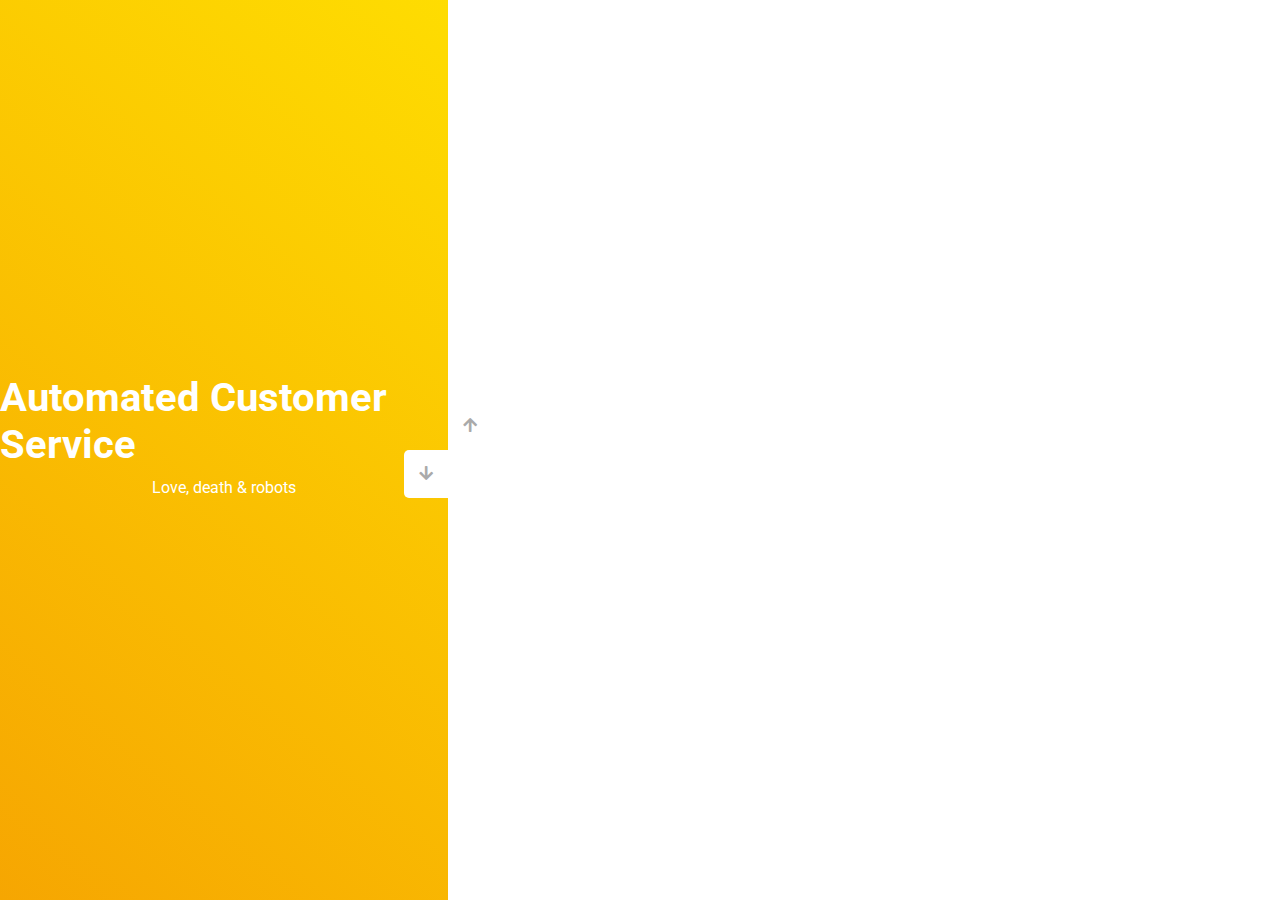
==== 03-slider-sources/index.html @ 9ef9e561 "add lesson 3" ====
<!DOCTYPE html>
<html lang="en">
  <head>
    <meta charset="UTF-8" />
    <meta name="viewport" content="width=device-width, initial-scale=1.0" />
    <link
      rel="stylesheet"
      href="https://cdnjs.cloudflare.com/ajax/libs/font-awesome/5.15.1/css/all.min.css"
    />
    <link rel="stylesheet" href="style.css" />
    <title>Слайдер | Проект 3</title>
  </head>
  <body>
    <div class="container">
      <div class="sidebar">
        <div style="background: linear-gradient(229.99deg, #11DEE9 -26%, #017E8B 145%);">
          <h1>Snow in the desert</h1>
          <p>Love, death & robots</p>
        </div>
        <div style="background: linear-gradient(215.32deg, #F90306 -1%, #9E0706 124%);">
          <h1>Life Hutch</h1>
          <p>Love, death & robots</p>
        </div>
        <div style="background: linear-gradient(221.87deg, #8308EA 1%, #5305AF 128%);">
          <h1>Zima Blue</h1>
          <p>Love, death & robots</p>
        </div>
        <div style="background: linear-gradient(220.16deg, #FFE101 -8%, #F39102 138%);">
          <h1>Automated Customer Service</h1>
          <p>Love, death & robots</p>
        </div>
      </div>
      <div class="main-slide">
        <div
          style="
            background-image: url('https://images.unsplash.com/photo-1601574968106-b312ac309953?ixlib=rb-1.2.1&ixid=MnwxMjA3fDB8MHxwaG90by1wYWdlfHx8fGVufDB8fHx8&auto=format&fit=crop&w=1996&q=80');
          "
        ></div>
        <div
          style="
            background-image: url('https://images.unsplash.com/photo-1511447333015-45b65e60f6d5?ixid=MnwxMjA3fDB8MHxwaG90by1wYWdlfHx8fGVufDB8fHx8&ixlib=rb-1.2.1&auto=format&fit=crop&w=2023&q=80');
          "
        ></div>
        <div
          style="
            background-image: url('https://images.unsplash.com/photo-1501529301789-b48c1975542a?ixid=MnwxMjA3fDB8MHxwaG90by1wYWdlfHx8fGVufDB8fHx8&ixlib=rb-1.2.1&auto=format&fit=crop&w=1950&q=80');
          "
        ></div>
        <div
          style="
            background-image: url('https://images.unsplash.com/photo-1520263115673-610416f52ab6?ixlib=rb-1.2.1&ixid=MnwxMjA3fDB8MHxwaG90by1wYWdlfHx8fGVufDB8fHx8&auto=format&fit=crop&w=1950&q=80');
          "
        ></div>
      </div>
      <div class="controls">
        <button class="down-button">
          <i class="fas fa-arrow-down"></i>
        </button>
        <button class="up-button">
          <i class="fas fa-arrow-up"></i>
        </button>
      </div>
    </div>
    <script src="app.js"></script>
  </body>
</html>
---- 03-slider-sources/style.css ----
@import url('https://fonts.googleapis.com/css?family=Roboto&display=swap');

* {
  box-sizing: border-box;
  margin: 0;
  padding: 0;
}

body {
  font-family: 'Roboto', sans-serif;
  height: 100vh;
}

.container {
  position: relative;
  overflow: hidden;
  width: 100vw;
  height: 100vh;
}

.sidebar {
  height: 100%;
  width: 35%;
  position: absolute;
  top: 0;
  left: 0;
  transition: transform 0.5s ease-in-out;
}

.sidebar > div {
  height: 100%;
  width: 100%;
  display: flex;
  flex-direction: column;
  align-items: center;
  justify-content: center;
  color: #fff;
}

.sidebar h1 {
  font-size: 40px;
  margin-bottom: 10px;
  margin-top: -30px;
}

.main-slide {
  height: 100%;
  position: absolute;
  top: 0;
  left: 35%;
  width: 65%;
  transition: transform 0.5s ease-in-out;
}

.main-slide > div {
  background-repeat: no-repeat;
  background-size: cover;
  background-position: center center;
  height: 100%;
  width: 100%;
}

button {
  background-color: #fff;
  border: none;
  color: #aaa;
  cursor: pointer;
  font-size: 16px;
  padding: 15px;
}

button:hover {
  color: #222;
}

button:focus {
  outline: none;
}

.container .controls button {
  position: absolute;
  left: 35%;
  top: 50%;
  z-index: 100;
}

.container .controls .down-button {
  transform: translateX(-100%);
  border-top-left-radius: 5px;
  border-bottom-left-radius: 5px;
}

.container .controls .up-button {
  transform: translateY(-100%);
  border-top-right-radius: 5px;
  border-bottom-right-radius: 5px;
}
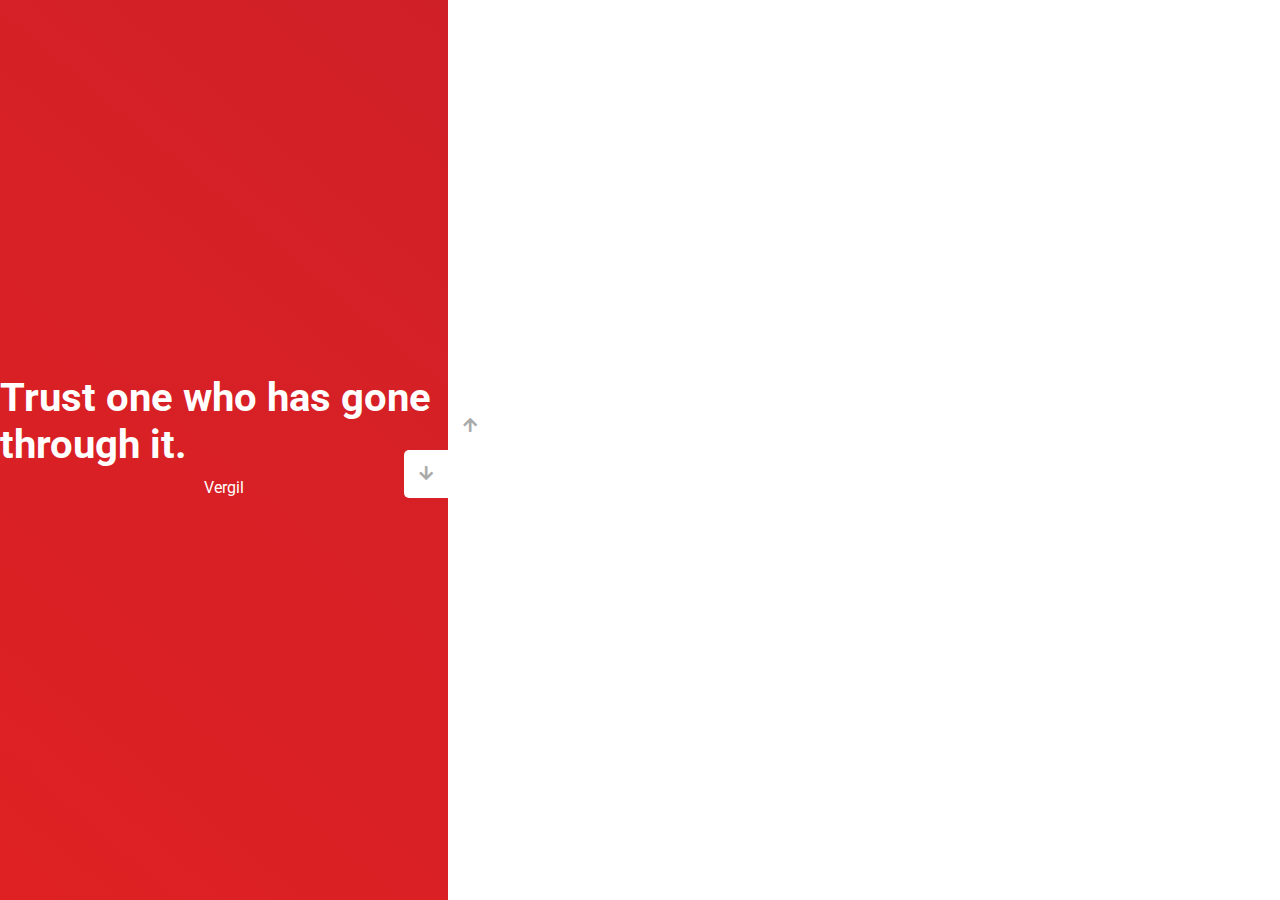
==== commit 6cadbd60: "add hometask lesson 3" ====
--- a/03-slider-sources/index.html
+++ b/03-slider-sources/index.html
@@ -13,42 +13,51 @@
   <body>
     <div class="container">
       <div class="sidebar">
-        <div style="background: linear-gradient(229.99deg, #11DEE9 -26%, #017E8B 145%);">
-          <h1>Snow in the desert</h1>
-          <p>Love, death & robots</p>
+        <div style="background: linear-gradient(229.99deg, #0b6408 -26%, #0f8b04 145%);">
+          <h1>Logic will get you from A to B. Imagination will take you anywhere.</h1>
+          <p>Einstein</p>
         </div>
-        <div style="background: linear-gradient(215.32deg, #F90306 -1%, #9E0706 124%);">
-          <h1>Life Hutch</h1>
-          <p>Love, death & robots</p>
+        <div style="background: linear-gradient(215.32deg, #000000 -1%, #0e0c0c 124%);">
+          <h1>Our greatest glory is not in never falling, but in getting up every time we do.</h1>
+          <p>Confucius</p>
         </div>
-        <div style="background: linear-gradient(221.87deg, #8308EA 1%, #5305AF 128%);">
-          <h1>Zima Blue</h1>
-          <p>Love, death & robots</p>
+        <div style="background: linear-gradient(221.87deg, #fc902c 1%, #cc7b1e 128%);">
+          <h1>Experience is simply the name we give our mistakes.</h1>
+          <p>Oscar Wilde</p>
         </div>
-        <div style="background: linear-gradient(220.16deg, #FFE101 -8%, #F39102 138%);">
-          <h1>Automated Customer Service</h1>
-          <p>Love, death & robots</p>
+        <div style="background: linear-gradient(220.16deg, #5467a7 -8%, #557daa 138%);">
+          <h1>I hear and I forget. I see and I remember. I do and I understand. </h1>
+          <p>Confucius</p>
+        </div>
+        <div style="background: linear-gradient(220.16deg, #cf2028 -8%, #e42121 138%);">
+          <h1>Trust one who has gone through it. </h1>
+          <p>Vergil</p>
         </div>
       </div>
       <div class="main-slide">
         <div
           style="
-            background-image: url('https://images.unsplash.com/photo-1601574968106-b312ac309953?ixlib=rb-1.2.1&ixid=MnwxMjA3fDB8MHxwaG90by1wYWdlfHx8fGVufDB8fHx8&auto=format&fit=crop&w=1996&q=80');
+            background-image: url('https://images.unsplash.com/photo-1516575334481-f85287c2c82d?ixlib=rb-1.2.1&ixid=MnwxMjA3fDB8MHxwaG90by1wYWdlfHx8fGVufDB8fHx8&auto=format&fit=crop&w=334&q=80');
           "
         ></div>
         <div
           style="
-            background-image: url('https://images.unsplash.com/photo-1511447333015-45b65e60f6d5?ixid=MnwxMjA3fDB8MHxwaG90by1wYWdlfHx8fGVufDB8fHx8&ixlib=rb-1.2.1&auto=format&fit=crop&w=2023&q=80');
+            background-image: url('https://images.unsplash.com/photo-1613916107413-4991c04f0837?ixid=MnwxMjA3fDB8MHxwaG90by1wYWdlfHx8fGVufDB8fHx8&ixlib=rb-1.2.1&auto=format&fit=crop&w=675&q=80');
           "
         ></div>
         <div
           style="
-            background-image: url('https://images.unsplash.com/photo-1501529301789-b48c1975542a?ixid=MnwxMjA3fDB8MHxwaG90by1wYWdlfHx8fGVufDB8fHx8&ixlib=rb-1.2.1&auto=format&fit=crop&w=1950&q=80');
+            background-image: url('https://images.unsplash.com/photo-1492760864391-753aaae87234?ixid=MnwxMjA3fDB8MHxwaG90by1wYWdlfHx8fGVufDB8fHx8&ixlib=rb-1.2.1&auto=format&fit=crop&w=668&q=80');
           "
         ></div>
         <div
           style="
-            background-image: url('https://images.unsplash.com/photo-1520263115673-610416f52ab6?ixlib=rb-1.2.1&ixid=MnwxMjA3fDB8MHxwaG90by1wYWdlfHx8fGVufDB8fHx8&auto=format&fit=crop&w=1950&q=80');
+            background-image: url('https://images.unsplash.com/photo-1582486063461-b8080d91e716?ixid=MnwxMjA3fDB8MHxwaG90by1wYWdlfHx8fGVufDB8fHx8&ixlib=rb-1.2.1&auto=format&fit=crop&w=750&q=80');
+          "
+        ></div>
+        <div
+          style="
+            background-image: url('https://images.unsplash.com/photo-1497250681960-ef046c08a56e?ixlib=rb-1.2.1&ixid=MnwxMjA3fDB8MHxwaG90by1wYWdlfHx8fGVufDB8fHx8&auto=format&fit=crop&w=334&q=80');
           "
         ></div>
       </div>
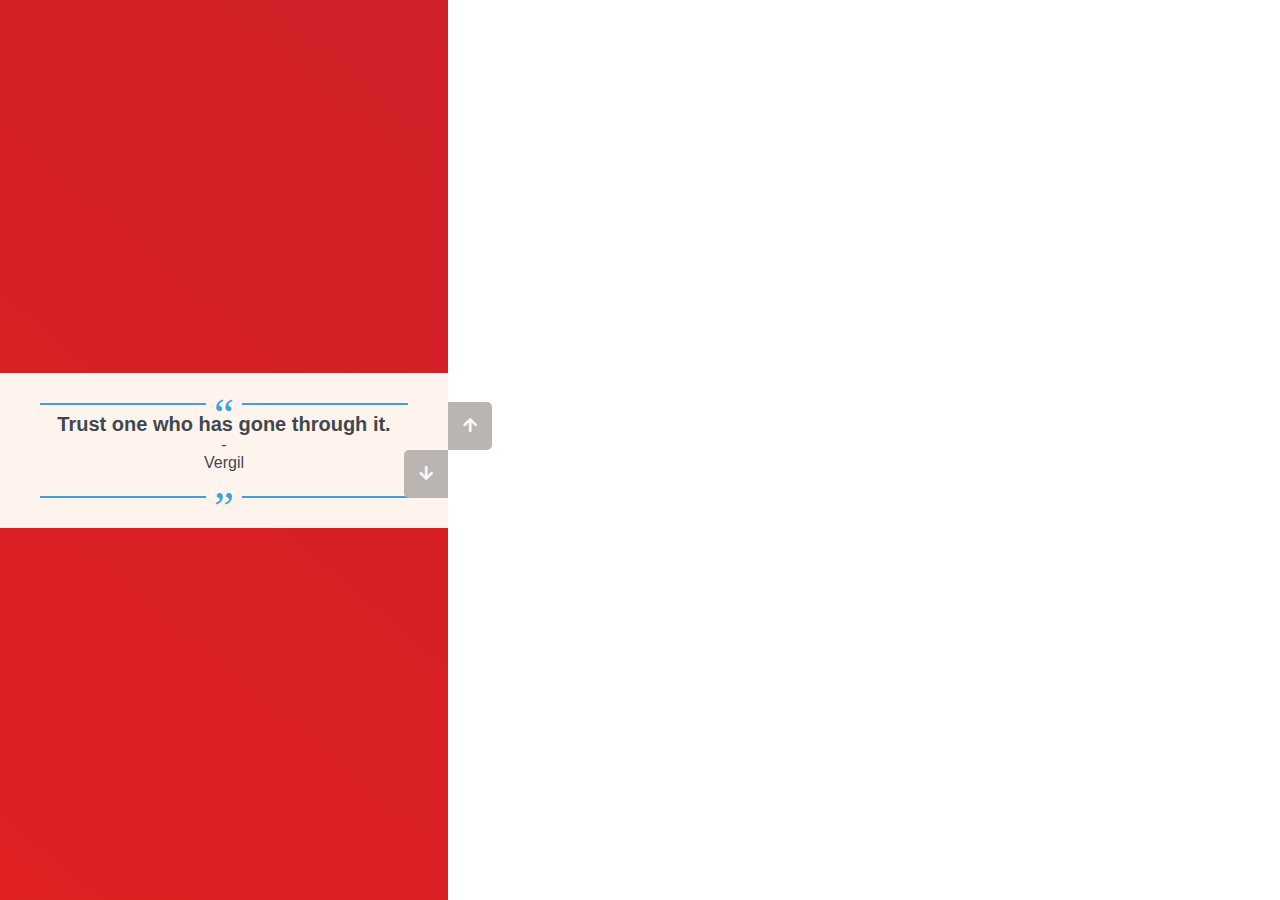
==== commit 802bf2d5: "add blackquote and keydown event" ====
--- a/03-slider-sources/index.html
+++ b/03-slider-sources/index.html
@@ -1,75 +1,85 @@
 <!DOCTYPE html>
 <html lang="en">
-  <head>
-    <meta charset="UTF-8" />
-    <meta name="viewport" content="width=device-width, initial-scale=1.0" />
-    <link
-      rel="stylesheet"
-      href="https://cdnjs.cloudflare.com/ajax/libs/font-awesome/5.15.1/css/all.min.css"
-    />
-    <link rel="stylesheet" href="style.css" />
-    <title>Слайдер | Проект 3</title>
-  </head>
-  <body>
-    <div class="container">
-      <div class="sidebar">
-        <div style="background: linear-gradient(229.99deg, #0b6408 -26%, #0f8b04 145%);">
+
+<head>
+  <meta charset="UTF-8" />
+  <meta name="viewport" content="width=device-width, initial-scale=1.0" />
+  <link rel="stylesheet" href="https://cdnjs.cloudflare.com/ajax/libs/font-awesome/5.15.1/css/all.min.css" />
+  <link rel="stylesheet" href="style.css" />
+  <title>Слайдер | Проект 3</title>
+</head>
+
+<body>
+  <div class="container">
+    <div class="sidebar">
+      <div style="background: linear-gradient(229.99deg, #0b6408 -26%, #0f8b04 145%);">
+        <blockquote class="blockquote">
           <h1>Logic will get you from A to B. Imagination will take you anywhere.</h1>
-          <p>Einstein</p>
-        </div>
-        <div style="background: linear-gradient(215.32deg, #000000 -1%, #0e0c0c 124%);">
+          <p>-
+          <footer>Einstein</footer>
+          </p>
+        </blockquote>
+      </div>
+      <div style="background: linear-gradient(215.32deg, #000000 -1%, #0e0c0c 124%);">
+        <blockquote class="blockquote">
           <h1>Our greatest glory is not in never falling, but in getting up every time we do.</h1>
-          <p>Confucius</p>
-        </div>
-        <div style="background: linear-gradient(221.87deg, #fc902c 1%, #cc7b1e 128%);">
+          <p>-
+          <footer>Confucius</footer>
+          </p>
+        </blockquote>
+      </div>
+      <div style="background: linear-gradient(221.87deg, #fc902c 1%, #cc7b1e 128%);">
+        <blockquote class="blockquote">
           <h1>Experience is simply the name we give our mistakes.</h1>
-          <p>Oscar Wilde</p>
-        </div>
-        <div style="background: linear-gradient(220.16deg, #5467a7 -8%, #557daa 138%);">
+          <p>-
+          <footer>Oscar Wilde</footer>
+          </p>
+        </blockquote>
+      </div>
+      <div style="background: linear-gradient(220.16deg, #5467a7 -8%, #557daa 138%);">
+        <blockquote class="blockquote">
           <h1>I hear and I forget. I see and I remember. I do and I understand. </h1>
-          <p>Confucius</p>
-        </div>
-        <div style="background: linear-gradient(220.16deg, #cf2028 -8%, #e42121 138%);">
+          <p>-
+          <footer>Confucius</footer>
+          </p>
+        </blockquote>
+      </div>
+      <div style="background: linear-gradient(220.16deg, #cf2028 -8%, #e42121 138%);">
+        <blockquote class="blockquote">
           <h1>Trust one who has gone through it. </h1>
-          <p>Vergil</p>
-        </div>
-      </div>
-      <div class="main-slide">
-        <div
-          style="
-            background-image: url('https://images.unsplash.com/photo-1516575334481-f85287c2c82d?ixlib=rb-1.2.1&ixid=MnwxMjA3fDB8MHxwaG90by1wYWdlfHx8fGVufDB8fHx8&auto=format&fit=crop&w=334&q=80');
-          "
-        ></div>
-        <div
-          style="
-            background-image: url('https://images.unsplash.com/photo-1613916107413-4991c04f0837?ixid=MnwxMjA3fDB8MHxwaG90by1wYWdlfHx8fGVufDB8fHx8&ixlib=rb-1.2.1&auto=format&fit=crop&w=675&q=80');
-          "
-        ></div>
-        <div
-          style="
-            background-image: url('https://images.unsplash.com/photo-1492760864391-753aaae87234?ixid=MnwxMjA3fDB8MHxwaG90by1wYWdlfHx8fGVufDB8fHx8&ixlib=rb-1.2.1&auto=format&fit=crop&w=668&q=80');
-          "
-        ></div>
-        <div
-          style="
-            background-image: url('https://images.unsplash.com/photo-1582486063461-b8080d91e716?ixid=MnwxMjA3fDB8MHxwaG90by1wYWdlfHx8fGVufDB8fHx8&ixlib=rb-1.2.1&auto=format&fit=crop&w=750&q=80');
-          "
-        ></div>
-        <div
-          style="
-            background-image: url('https://images.unsplash.com/photo-1497250681960-ef046c08a56e?ixlib=rb-1.2.1&ixid=MnwxMjA3fDB8MHxwaG90by1wYWdlfHx8fGVufDB8fHx8&auto=format&fit=crop&w=334&q=80');
-          "
-        ></div>
-      </div>
-      <div class="controls">
-        <button class="down-button">
-          <i class="fas fa-arrow-down"></i>
-        </button>
-        <button class="up-button">
-          <i class="fas fa-arrow-up"></i>
-        </button>
+          <p>-
+          <footer>Vergil</footer>
+          </p>
+        </blockquote>
       </div>
     </div>
-    <script src="app.js"></script>
-  </body>
+    <div class="main-slide">
+      <div style="
+            background-image: url('https://images.unsplash.com/photo-1516575334481-f85287c2c82d?ixlib=rb-1.2.1&ixid=MnwxMjA3fDB8MHxwaG90by1wYWdlfHx8fGVufDB8fHx8&auto=format&fit=crop&w=334&q=80');
+          "></div>
+      <div style="
+            background-image: url('https://images.unsplash.com/photo-1613916107413-4991c04f0837?ixid=MnwxMjA3fDB8MHxwaG90by1wYWdlfHx8fGVufDB8fHx8&ixlib=rb-1.2.1&auto=format&fit=crop&w=675&q=80');
+          "></div>
+      <div style="
+            background-image: url('https://images.unsplash.com/photo-1492760864391-753aaae87234?ixid=MnwxMjA3fDB8MHxwaG90by1wYWdlfHx8fGVufDB8fHx8&ixlib=rb-1.2.1&auto=format&fit=crop&w=668&q=80');
+          "></div>
+      <div style="
+            background-image: url('https://images.unsplash.com/photo-1582486063461-b8080d91e716?ixid=MnwxMjA3fDB8MHxwaG90by1wYWdlfHx8fGVufDB8fHx8&ixlib=rb-1.2.1&auto=format&fit=crop&w=750&q=80');
+          "></div>
+      <div style="
+            background-image: url('https://images.unsplash.com/photo-1497250681960-ef046c08a56e?ixlib=rb-1.2.1&ixid=MnwxMjA3fDB8MHxwaG90by1wYWdlfHx8fGVufDB8fHx8&auto=format&fit=crop&w=334&q=80');
+          "></div>
+    </div>
+    <div class="controls">
+      <button class="down-button">
+        <i class="fas fa-arrow-down"></i>
+      </button>
+      <button class="up-button">
+        <i class="fas fa-arrow-up"></i>
+      </button>
+    </div>
+  </div>
+  <script src="app.js"></script>
+</body>
+
 </html>
--- a/03-slider-sources/style.css
+++ b/03-slider-sources/style.css
@@ -1,4 +1,4 @@
-@import url('https://fonts.googleapis.com/css?family=Roboto&display=swap');
+@import url("https://fonts.googleapis.com/css?family=Roboto&display=swap");
 
 * {
   box-sizing: border-box;
@@ -7,7 +7,7 @@
 }
 
 body {
-  font-family: 'Roboto', sans-serif;
+  font-family: "Roboto", sans-serif;
   height: 100vh;
 }
 
@@ -37,12 +37,6 @@
   color: #fff;
 }
 
-.sidebar h1 {
-  font-size: 40px;
-  margin-bottom: 10px;
-  margin-top: -30px;
-}
-
 .main-slide {
   height: 100%;
   position: absolute;
@@ -61,9 +55,9 @@
 }
 
 button {
-  background-color: #fff;
+  background-color: rgba(185, 178, 175, 0.966);
   border: none;
-  color: #aaa;
+  color: rgb(248, 248, 248);
   cursor: pointer;
   font-size: 16px;
   padding: 15px;
@@ -95,3 +89,55 @@
   border-top-right-radius: 5px;
   border-bottom-right-radius: 5px;
 }
+
+blockquote {
+  margin: 0;
+  background: #fff4ed;
+  padding: 40px;
+  min-width: -webkit-fill-available;
+  color: #3f484d;
+  position: relative;
+  font-family: "Lato", sans-serif;
+  text-align: center;
+}
+
+blockquote:before,
+blockquote:after {
+  font-size: 45px;
+  color: #3ca1d9;
+  position: absolute;
+  height: 2px;
+  left: 40px;
+  right: 40px;
+  line-height: 0.5;
+  background: linear-gradient(
+      to right,
+      #3ca1d9 45%,
+      transparent 45%,
+      transparent
+    ),
+    linear-gradient(to right, transparent, transparent 55%, #3ca1d9 55%);
+  font-family: serif;
+}
+
+blockquote:before {
+  content: "\201C";
+  top: 30px;
+}
+
+blockquote:after {
+  content: "\201D";
+  bottom: 30px;
+}
+
+blockquote h1 {
+  font-size: 20px;
+}
+
+blockquote footer {
+  margin-bottom: 1em;
+}
+
+blockquote p {
+  font-style: normal;
+}
